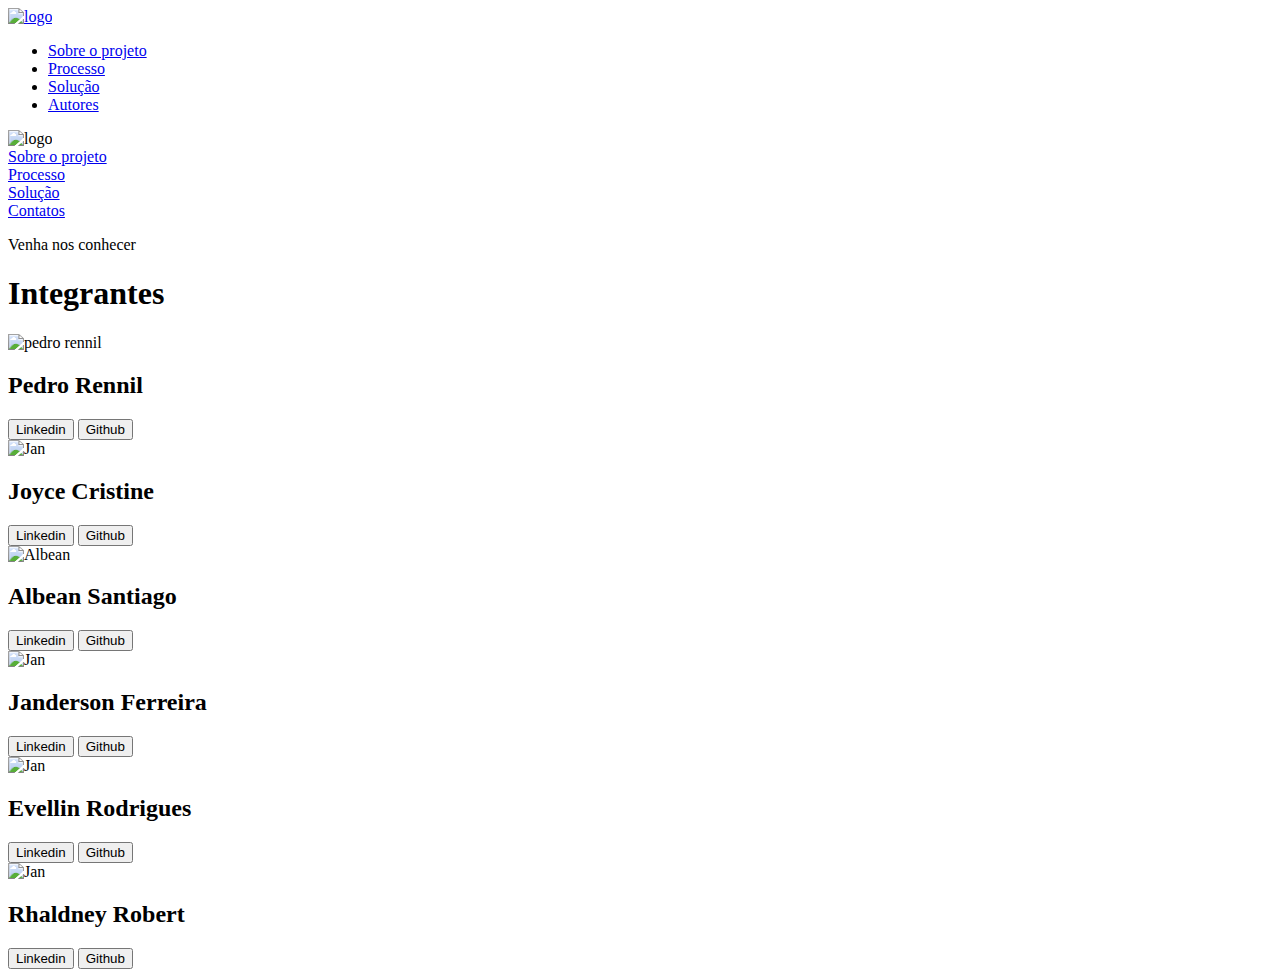
==== autores.html @ 3222aecb "att autor" ====
<!DOCTYPE html>
<html lang="pt-br">
<head>
    <meta charset="UTF-8">
    <meta name="viewport" content="width=device-width, initial-scale=1.0">
    <title>Xiu</title>
    <link rel="stylesheet" href="style.css">
    <link rel="stylesheet" href="mediaqueries.css">
</head>
<body>
    <nav id="desktop-nav">
        <div class="logo"><a href="index.html"><img src="assets/Xiu.png" alt="logo" class="logo" ></a></div>
            <div>
                <ul class="nav-links">
                    <li><a href="sobre.html">Sobre o projeto</a></li>
                    <li><a href="processo.html">Processo</a></li>
                    <li><a href="solucao.html">Solução</a></li>    
                    <li><a href="autores.html">Autores</a></li>
                </ul>
            </div>
    </nav>
    <nav id="hamburguer-nav">
            <div class="logo"> <img src="assets/logo 3.png" alt="logo"></div>
            <div class="hamburguer-menu">
                <div class="hamburguer-icon" onclick="toggleMenu()">
                    <span></span>
                    <span></span>
                    <span></span>
                </div>
                <div class="menu-links">
                    <li><a href="sobre.html" onclick="toggleMenu()">Sobre o projeto</a></li>
                    <li><a href="processo.html" onclick="toggleMenu()">Processo</a></li>
                    <li><a href="solucao.html" onclick="toggleMenu()">Solução</a></li>
                    <li><a href="contato.html" onclick="toggleMenu()">Contatos</a></li>
                </div>
            </div>
    </nav>
    
    <section id="contato">
        <p class="section__text__p1">Venha nos conhecer</p>
        <h1 class="title">Integrantes</h1>
        <div class="contato-details-container">
                <div class="about-container">
                    <div class="details-container color-container">
                        <div class="article-container">
                            <img src="./assets/pedro2.jpeg" alt="pedro rennil" class="integrante-img">
                        </div>
                        <h2 class="experience-sub-title project-title">Pedro Rennil</h2>
                        <div class="btn-container">
                            <button class="btn btn-color-2 project-btn" onclick="location.href='https://www.linkedin.com/in/pedro-rennil/'">
                                Linkedin
                            </button>
                            <button class="btn btn-color-2 project-btn" onclick="location.href='https://www.linkedin.com/in/pedro-rennil/'">
                                Github
                            </button>
                        </div>
                    </div>
                    <div class="details-container color-container">
                        <div class="article-container">
                            <img src="./assets/joyce.jpeg" alt="Jan" class="integrante-img">
                        </div>
                        <h2 class="experience-sub-title project-title">Joyce Cristine</h2>
                        <div class="btn-container">
                            <button class="btn btn-color-2 project-btn" onclick="location.href='https://www.linkedin.com/in/janderson-ferreira-318169324/'">
                                Linkedin
                            </button>
                            <button class="btn btn-color-2 project-btn" onclick="location.href='https://github.com/JoyceCristineDS'">
                                Github
                            </button>
                        </div>
                    </div>
                    <div class="details-container color-container">
                        <div class="article-container">
                            <img src="./assets/albean.jpeg" alt="Albean" class="integrante-img">
                        </div>
                        <h2 class="experience-sub-title project-title">Albean Santiago</h2>
                        <div class="btn-container">
                            <button class="btn btn-color-2 project-btn" onclick="location.href='https://www.linkedin.com/in/albean-santiago-80183b324/'">
                                Linkedin
                            </button>
                            <button class="btn btn-color-2 project-btn" onclick="location.href='https://github.com/albeansantiago'">
                                Github
                            </button>
                        </div>
                    </div>
                    <div class="details-container color-container">
                        <div class="article-container">
                            <img src="./assets/jan.jpeg" alt="Jan" class="integrante-img">
                        </div>
                        <h2 class="experience-sub-title project-title">Janderson Ferreira</h2>
                        <div class="btn-container">
                            <button class="btn btn-color-2 project-btn" onclick="location.href='https://www.linkedin.com/in/janderson-ferreira-318169324/'">
                                Linkedin
                            </button>
                            <button class="btn btn-color-2 project-btn" onclick="location.href='https://www.linkedin.com/in/pedro-rennil/'">
                                Github
                            </button>
                        </div>
                    </div>
                    
                    <div class="details-container color-container">
                        <div class="article-container">
                            <img src="./assets/evi.jpeg" alt="Jan" class="integrante-img">
                        </div>
                        <h2 class="experience-sub-title project-title">Evellin Rodrigues</h2>
                        <div class="btn-container">
                            <button class="btn btn-color-2 project-btn" onclick="location.href='https://www.linkedin.com/in/janderson-ferreira-318169324/'">
                                Linkedin
                            </button>
                            <button class="btn btn-color-2 project-btn" onclick="location.href='https://github.com/Ev-maers'">
                                Github
                            </button>
                        </div>
                    </div>
                    <div class="details-container color-container">
                        <div class="article-container">
                            <img src="./assets/rhal.jpeg" alt="Jan" class="integrante-img">
                        </div>
                        <h2 class="experience-sub-title project-title">Rhaldney Robert</h2>
                        <div class="btn-container">
                            <button class="btn btn-color-2 project-btn" onclick="location.href='https://www.linkedin.com/in/janderson-ferreira-318169324/'">
                                Linkedin
                            </button>
                            <button class="btn btn-color-2 project-btn" onclick="location.href='https://github.com/rrcd-code'">
                                Github
                            </button>
                        </div>
                    </div>
            </div>
        </div>
    </section>

</body>
</html>
---- mediaqueries.css ----
@media screen and (max-width:1200px){
    #desktop-nav{
        display: none;
    }
}
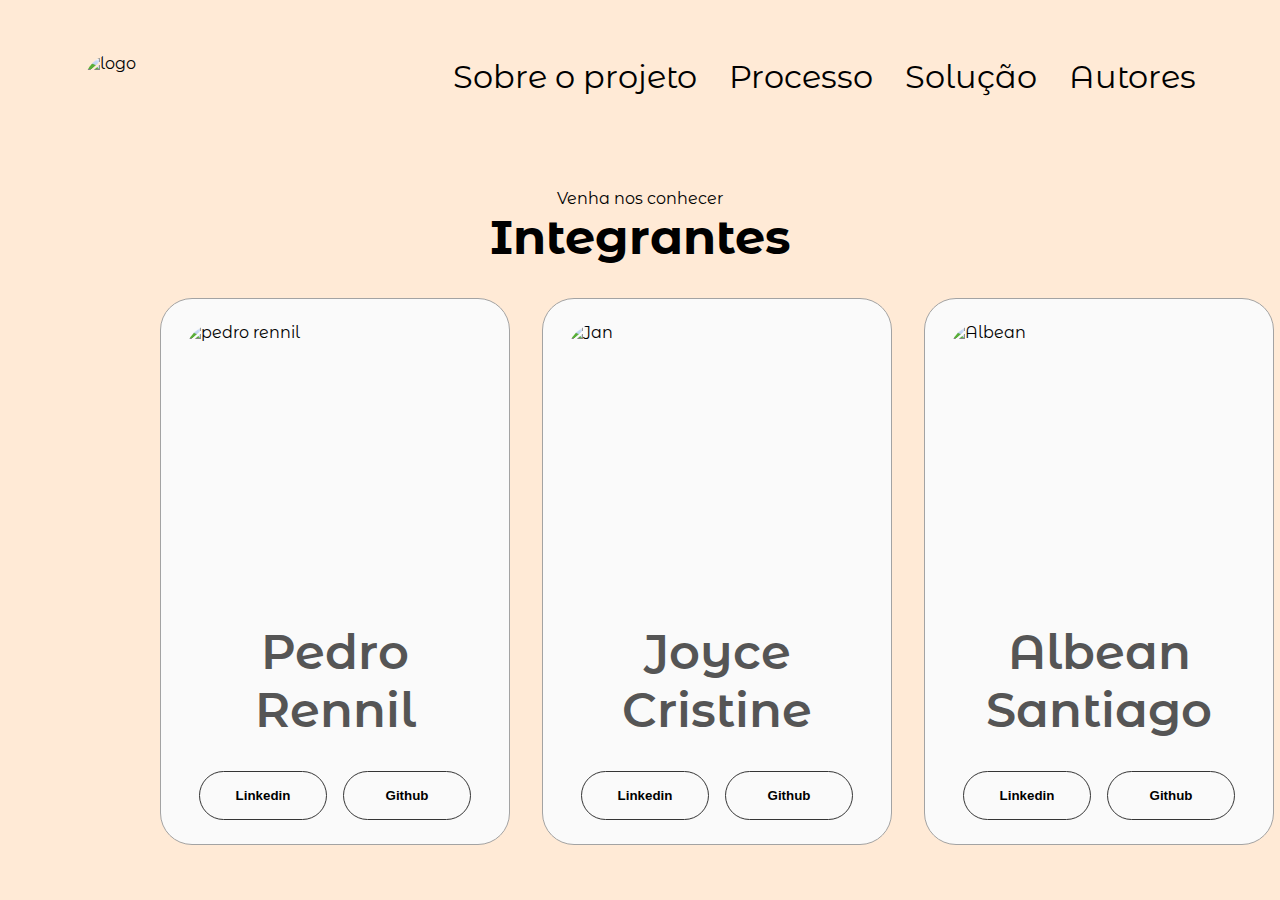
==== commit 0049c934: "att" ====
--- a/autores.html
+++ b/autores.html
@@ -19,23 +19,6 @@
                 </ul>
             </div>
     </nav>
-    <nav id="hamburguer-nav">
-            <div class="logo"> <img src="assets/logo 3.png" alt="logo"></div>
-            <div class="hamburguer-menu">
-                <div class="hamburguer-icon" onclick="toggleMenu()">
-                    <span></span>
-                    <span></span>
-                    <span></span>
-                </div>
-                <div class="menu-links">
-                    <li><a href="sobre.html" onclick="toggleMenu()">Sobre o projeto</a></li>
-                    <li><a href="processo.html" onclick="toggleMenu()">Processo</a></li>
-                    <li><a href="solucao.html" onclick="toggleMenu()">Solução</a></li>
-                    <li><a href="contato.html" onclick="toggleMenu()">Contatos</a></li>
-                </div>
-            </div>
-    </nav>
-    
     <section id="contato">
         <p class="section__text__p1">Venha nos conhecer</p>
         <h1 class="title">Integrantes</h1>
--- a/style.css
+++ b/style.css
@@ -0,0 +1,366 @@
+@import url('https://fonts.googleapis.com/css2?family=Montserrat+Alternates:ital,wght@0,100;0,200;0,300;0,400;0,500;0,600;0,700;0,800;0,900;1,100;1,200;1,300;1,400;1,500;1,600;1,700;1,800;1,900&display=swap');
+*{
+    margin: 0;
+    padding: 0;
+}
+body{
+    font-family: "Montserrat Alternates", sans-serif;
+    background-color:#FFEAD6;
+}
+html{
+    scroll-behavior: smooth;
+}
+p{
+    color: black;
+}
+
+a, .btn{
+    transition: all 300ms ease;
+}
+
+nav, .nav-links{
+    display: flex;
+}
+
+nav{
+    justify-content: space-around;
+    align-items: center;
+    height: 17vh;
+}
+.nav-links{
+    gap: 2rem;
+    list-style: none;
+    font-size: 2rem;
+}
+a{
+    color: black;
+    text-decoration: none;
+    text-decoration-color: grey;
+    
+}
+a:hover{
+    color: grey;
+    text-decoration: underline;
+    text-underline-offset: 1rem;
+    text-decoration-color:rgb(181,181,181) ;
+}
+.logo{
+    gap: 2rem;
+    display: flex;
+    height: 200px;
+    width: 200px;
+    margin: auto 0;
+    border-radius: 30px;
+    margin-top: 3vh;
+}
+.menu-links{
+    position: absolute;
+    top: 100%;
+    right: 0;
+    background-color: white;
+    width: fit-content;
+    max-height: 0;
+    overflow: hidden;
+    transition: all 0.3 ease-in-out;
+}   
+
+.menu-links a{
+    display: block;
+    padding: 10px;
+    text-align: center;
+    font-size: 1.5rem;
+    color: black;
+    text-decoration: none;
+    transition: all 0.3 ease-in-out;
+}
+
+.menu-links li{
+    list-style: none;
+}
+
+.menu-links.open{
+    max-height: 300px;
+}
+
+section{
+    padding-top: 4vh;
+    height: 96vh;
+    margin: 0 10rem;
+    box-sizing: border-box;
+    min-height: fit-content;
+}
+
+.section-container{
+    display: flex;
+}
+
+#inicio{
+    display: flex;
+    justify-content: center;
+    gap: 5rem;
+    height: 80vh;
+}
+
+.section__pic-container{
+    display: flex;
+    height: 400px;
+    width: 400px;
+    margin: auto 0;
+}
+
+.section__text{
+    align-self: center;
+    text-align: center;
+}
+
+.section__text p{
+    font-weight: 600;
+    font-size: 1.5rem;
+}
+.section__text__p1{
+    text-align: center;
+} 
+.section__text__p2{
+    font-size: 1.75rem;
+    margin-bottom: 1rem;
+} 
+
+.title{
+    font-size: 3rem;
+    text-align: center;
+}
+
+#socials-container{
+    display: flex;
+    justify-content: center;
+    margin-top: 1rem;
+    gap: 1rem;
+}
+/*icones*/
+
+.icon{
+    cursor: pointer;
+    height: 2rem;
+}
+
+/*botao*/
+.btn-container{
+    display:flex;
+    justify-content: center;
+    gap: 1rem;
+}
+.btn{
+    font-weight: 600;
+    transition: all 300ms ease;
+    padding: 1rem;
+    width: 8rem;
+    border-radius: 2rem;
+}
+.btn-color-1, .btn-color-2{
+    border: rgb(53,53,53) 0.1rem solid;
+}
+.btn-color-1:hover, .btn-color-2:hover{
+    cursor: pointer;
+}
+.btn-color-1,  .btn-color-2:hover{
+    background-color: rgb(53,53,53);
+    color: white;
+}
+.btn-color-1 :hover{
+    background-color: rgb(0,0,0);
+}
+
+.btn-color-2{
+    background: none;
+}
+.btn-color-2:hover{
+    border: rgb(255,255,255) 0.1rem solid;
+}
+
+.btn-container{
+    gap: 1rem;
+}
+
+/* sobre seção*/
+
+#about{
+    position: relative;
+}
+
+.about-container{
+    gap: 2rem;
+    margin-bottom: 2rem;
+    margin-top: 2rem;
+}
+
+.about-details-container{
+    justify-content: center;
+    flex-direction: column;
+}
+.about-container, .about-details-container{
+    display: flex;
+}
+
+.about-pic{
+    border-radius: 2rem;
+}
+
+.arrow{
+    position: absolute;
+    right: -5rem;
+    bottom: 2.5rem;
+}
+.details-container{
+    padding: 1.5rem;
+    flex: 1;
+    background: white;
+    border-radius: 2rem;
+    border: rgb(53,53,53) 0.1rem solid;
+    border-color: rgb(163,163,163);
+    text-align: center;
+}
+
+.section-container{
+    gap: 4rem;
+    height: 80%;
+}
+
+.section__pic-container{
+    height: 400px;
+    width: 400px;
+    margin: auto 0;
+}
+ 
+/*experiencia*/
+#contato{
+    position: relative;
+}
+
+.experience-sub-title{
+    color: rgb(85,85,85);
+    font-weight: 600;
+    font-size: 3rem;
+    margin-bottom: 2rem;
+}
+.contato-details-container{
+    display: flex;
+    justify-content: center;
+    flex-direction: column;
+}
+
+.article-container{
+    display: flex;
+    text-align: initial;
+    flex-wrap: wrap;
+    flex-direction: row;
+    gap: 2.5rem;
+    justify-content: space-around;
+}
+
+article{
+    display: flex;
+    width: 10rem;
+    justify-content: space-around;
+    gap: 0.5rem;
+}
+
+article .icon{
+    cursor: default;
+}
+
+/*Contato*/
+
+#contato{
+    position: relative;
+}
+
+.color-container{
+    border-color: rgb(163,163,163);
+    background: rgb(250,250,250);
+}
+
+.integrante-img{
+    border-radius: 2rem;
+    width: 90%;
+    height: 90%;
+}
+
+.integrante-title{
+    margin: 1rem;
+    color: black;
+}
+
+.integrante-btn{
+    color: black;
+    border-color: rgb(163,163,163);
+}
+.integrante-img{
+    border-radius: 2rem;
+    width:  300px;
+    height: 300px;
+}
+/*contact*/
+
+#contato{
+    display:flex ;
+    justify-content: center;
+    flex-direction: column;
+    height: 70vh;
+}
+
+.contact-info-upper-container{
+    display: flex;
+    justify-content: center;
+    border-radius: 2rem;
+    border: rgb(53,53,53) 0.1rem solid;
+    border-color: rgb(163,163,163);
+    background: (250,250,250);
+    margin: 2rem auto;
+    padding: 0.5rem;
+}
+
+.contact-info-container{
+    display: flex;
+    align-items: center;
+    justify-content: center;
+    gap: 0.5rem;
+    margin: 1rem;
+}
+
+.contact-info-container p {
+    font-size:larger ;
+}
+
+.contact-icon{
+    cursor: default;
+}
+
+.email-icon{
+    height: 2.5rem;
+} 
+
+footer{
+    height: 26vh;
+    margin: 0 1rem;
+}
+footer p{
+    text-align: center;
+}
+
+iframe{
+    display: flex;
+    align-items: center;
+    justify-content: center;
+    gap: 0.5rem;
+    margin: 1rem;
+}
+
+.second-title{
+    font-size: 2rem;
+    text-align: center;
+}
+
+
+#processo{
+    gap: 1.5rem;
+}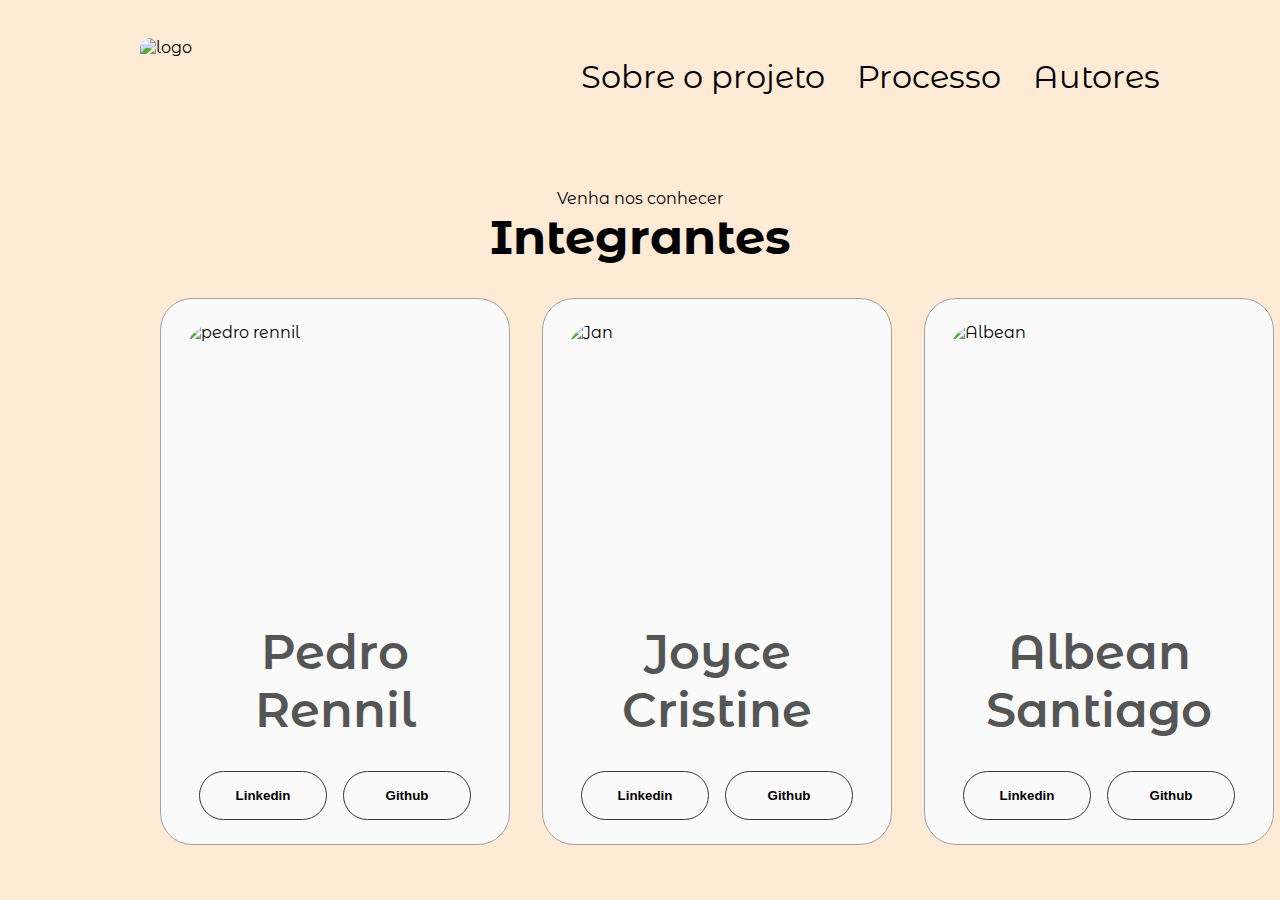
==== commit 4feb937a: "att processo" ====
--- a/autores.html
+++ b/autores.html
@@ -13,8 +13,7 @@
             <div>
                 <ul class="nav-links">
                     <li><a href="sobre.html">Sobre o projeto</a></li>
-                    <li><a href="processo.html">Processo</a></li>
-                    <li><a href="solucao.html">Solução</a></li>    
+                    <li><a href="processo.html">Processo</a></li> 
                     <li><a href="autores.html">Autores</a></li>
                 </ul>
             </div>
--- a/style.css
+++ b/style.css
@@ -50,8 +50,9 @@
     height: 200px;
     width: 200px;
     margin: auto 0;
-    border-radius: 30px;
-    margin-top: 3vh;
+    border-radius: 20px;
+    margin-top: 1vh;
+    padding: 10px;
 }
 .menu-links{
     position: absolute;
@@ -205,11 +206,6 @@
     border-radius: 2rem;
 }
 
-.arrow{
-    position: absolute;
-    right: -5rem;
-    bottom: 2.5rem;
-}
 .details-container{
     padding: 1.5rem;
     flex: 1;
@@ -231,11 +227,6 @@
     margin: auto 0;
 }
  
-/*experiencia*/
-#contato{
-    position: relative;
-}
-
 .experience-sub-title{
     color: rgb(85,85,85);
     font-weight: 600;
@@ -253,15 +244,15 @@
     text-align: initial;
     flex-wrap: wrap;
     flex-direction: row;
-    gap: 2.5rem;
+    gap: 2.0rem;
     justify-content: space-around;
 }
 
 article{
     display: flex;
-    width: 10rem;
+    width: 13rem;
     justify-content: space-around;
-    gap: 0.5rem;
+    gap: 0.2rem;
 }
 
 article .icon{
@@ -269,10 +260,9 @@
 }
 
 /*Contato*/
-
 #contato{
     position: relative;
-}
+} 
 
 .color-container{
     border-color: rgb(163,163,163);
@@ -360,7 +350,42 @@
     text-align: center;
 }
 
-
+/*process*/
 #processo{
-    gap: 1.5rem;
+    position: relative;
+    display: flex;
+    justify-content: center;
+    gap: 5rem;
+    height: 60vh;
+}
+
+.processo-container{
+    gap: 4rem;
+    margin-bottom: 4rem;
+    margin-top: 4rem;
+}
+
+.about-details-container{
+    justify-content: center;
+    flex-direction: column;
+}
+.processo-container, .processo-details-container{
+    display: flex;
+}
+.processo-details-container{
+    display: flex;
+    justify-content: center;
+    flex-direction: column;
+}
+
+pre {
+    background-color: #ffde7d;
+    padding: 10px;           
+    border-radius: 5px;      /* Bordas arredondadas */
+    overflow-x: auto;        /* Barra de rolagem horizontal */
+    color: #ff013c;
+}
+code{
+    font-family: "Courier New", Courier, monospace;
+    
 }